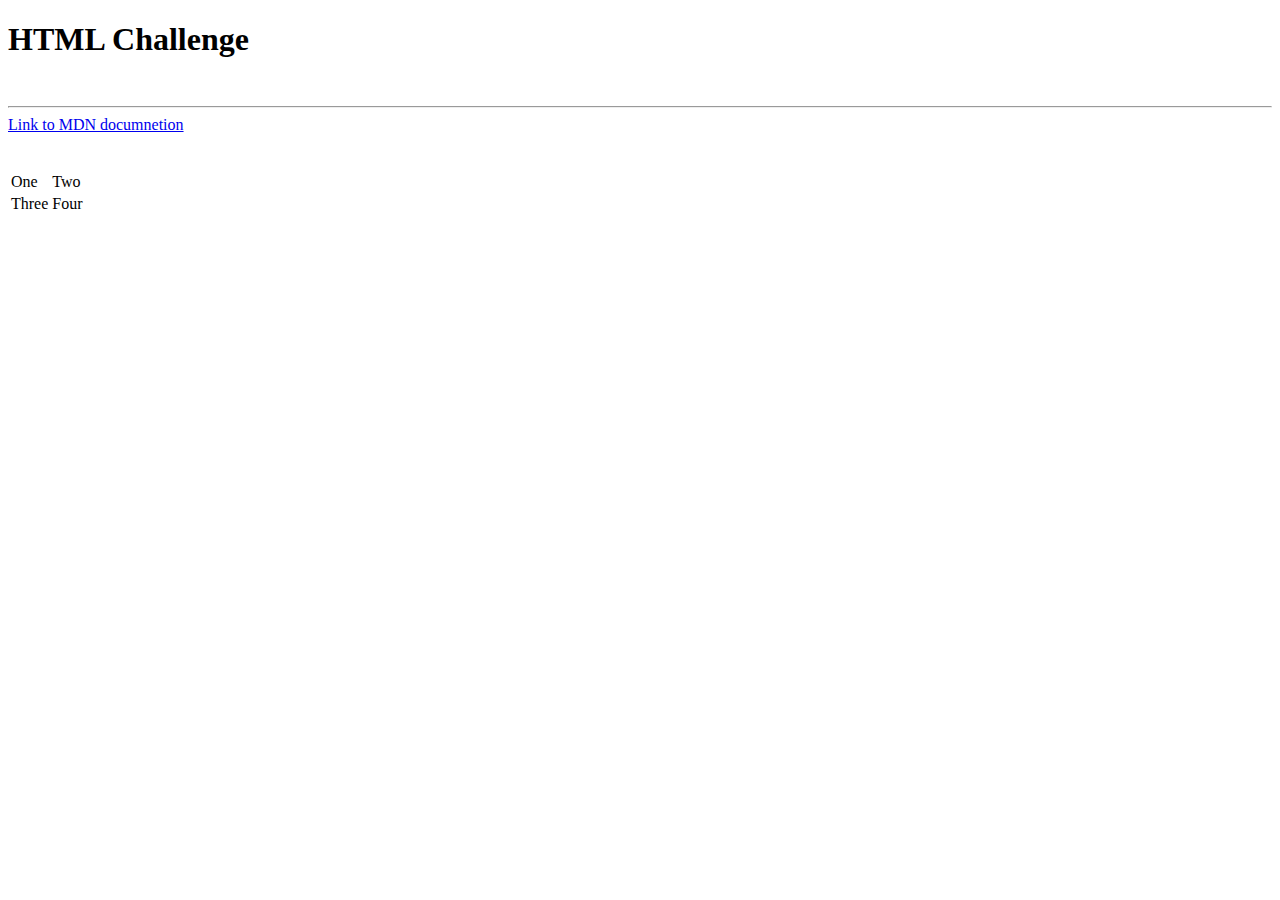
==== index.html @ ff986167 "done" ====
<!DOCTYPE html>
<html lang="en">
<head>
    <meta charset="UTF-8">
    <meta http-equiv="X-UA-Compatible" content="IE=edge">
    <meta name="viewport" content="width=device-width, initial-scale=1.0">
    <title>Document</title>
</head>
<body>
    <h1>HTML Challenge</h1><br>
    <hr>
    <a href="http://google.com">Link to MDN documnetion</a><br>
    <table>
        <tr>
            <td>One</td>
            <td>Two</td><br>
        </tr>
        <tr>
            <td>Three</td>
            <td>Four</td><br>
        </tr>
    </table>
</body>
</html>
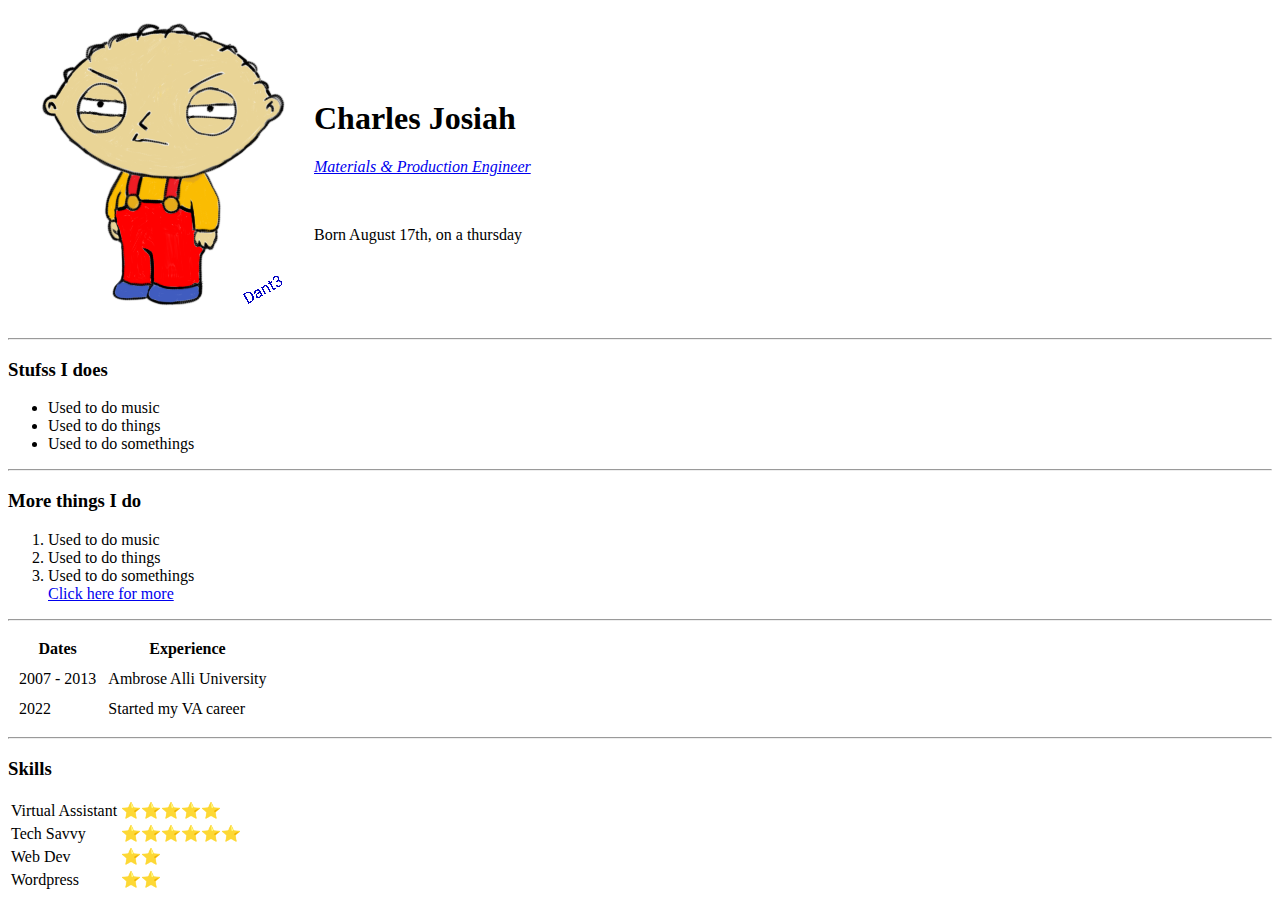
==== commit d318af7b: "Update index.html" ====
--- a/index.html
+++ b/index.html
@@ -1,24 +1,78 @@
 <!DOCTYPE html>
 <html lang="en">
-<head>
+ <head>
     <meta charset="UTF-8">
     <meta http-equiv="X-UA-Compatible" content="IE=edge">
     <meta name="viewport" content="width=device-width, initial-scale=1.0">
-    <title>Document</title>
-</head>
-<body>
-    <h1>HTML Challenge</h1><br>
+    <title>Dante</title>
+ </head>
+ <body>
+    <table>
+        <td><img src="sketch1659810175676.png" alt="a picture of charles josiah"></td>
+        <td>
+            <h1>Charles Josiah</h1>
+            <p><em><a href="https://twitter.com/danteikhalea"> Materials & Production Engineer</a></em></p>
+            <br>
+            <p>Born August 17th, on a thursday</p>
+        </td>
+    </table>
+    
     <hr>
-    <a href="http://google.com">Link to MDN documnetion</a><br>
-    <table>
-        <tr>
-            <td>One</td>
-            <td>Two</td><br>
-        </tr>
-        <tr>
-            <td>Three</td>
-            <td>Four</td><br>
-        </tr>
+    <h3>Stufss I does</h3>
+    <ul>
+        <li>Used to do music</li>
+        <li>Used to do things</li>
+        <li>Used to do somethings</li>
+    </ul>
+    <hr>
+    <h3>More things I do</h3>
+    <ol>
+        <li>Used to do music</li>
+        <li>Used to do things</li>
+        <li>Used to do somethings</li>
+        <a href="2nd.html">Click here for more</a>
+    </ol>
+    <hr>
+    <table cellspacing = "10">
+        <thead>
+            <th>Dates</th>
+            <th>Experience</th>
+        </thead>
+        <tbody>
+            <tr>
+            
+                <td>2007 - 2013</td>
+                <td>Ambrose Alli University</td>
+            </tr>
+            <tr>
+                <td>2022</td>
+                <td>Started my VA career</td>
+            </tr>
+        </tbody>
+        
+    </table>    
+    <hr>
+    <h3>Skills</h3>
+    <table cellspacing = "10">
+        <table>
+            <tr>
+                <td>Virtual Assistant</td>
+                <td>⭐⭐⭐⭐⭐</td>
+            </tr>
+            <tr>
+                <td>Tech Savvy</td>
+                <td>⭐⭐⭐⭐⭐⭐</td>
+            </tr>
+            <tr>
+                <td>Web Dev</td>
+                <td>⭐⭐</td>
+            </tr>
+            <tr>
+                <td>Wordpress</td>
+                <td>⭐⭐</td>
+            </tr>
+        </table>
     </table>
-</body>
-</html>+    
+ </body>
+</html>
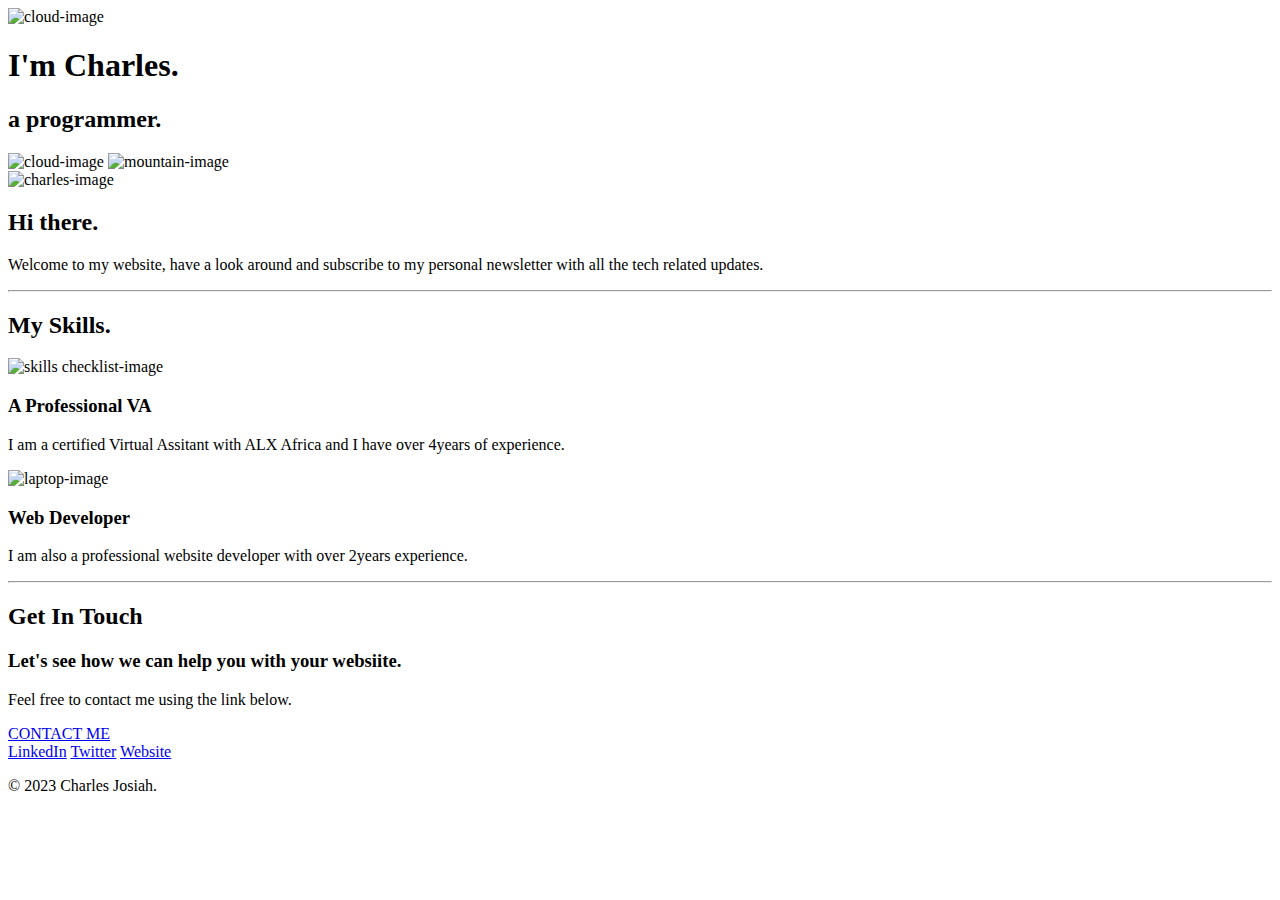
==== commit 5e7dab9b: "New files for my website" ====
--- a/index.html
+++ b/index.html
@@ -1,78 +1,63 @@
 <!DOCTYPE html>
 <html lang="en">
- <head>
+<head>
     <meta charset="UTF-8">
     <meta http-equiv="X-UA-Compatible" content="IE=edge">
     <meta name="viewport" content="width=device-width, initial-scale=1.0">
-    <title>Dante</title>
- </head>
- <body>
-    <table>
-        <td><img src="sketch1659810175676.png" alt="a picture of charles josiah"></td>
-        <td>
-            <h1>Charles Josiah</h1>
-            <p><em><a href="https://twitter.com/danteikhalea"> Materials & Production Engineer</a></em></p>
-            <br>
-            <p>Born August 17th, on a thursday</p>
-        </td>
-    </table>
+    <title>Charles Josiah</title>
+    <link rel="stylesheet" href="css/styles.css">
+    <link rel="shortcut icon" href="favicon.ico" type="image/x-icon">
+    <link rel="preconnect" href="https://fonts.googleapis.com">
+<link rel="preconnect" href="https://fonts.gstatic.com" crossorigin>
+<link href="https://fonts.googleapis.com/css2?family=Merriweather&family=Montserrat&family=Sacramento&display=swap" rel="stylesheet">
+</head>
+<body>
+    <div class="top-container">
+        <img class="top-cloud" src="images/cloud.png" alt="cloud-image">
+        <h1>I'm Charles.</h1>
+        <h2>a <span class="pro">pro</span>grammer.</h2>
+        <img class="bottom-cloud" src="images/cloud.png" alt="cloud-image">
+        <img class="mountain" src="images/mountain.png" alt="mountain-image">
+       
+    </div>
+    <div class="middle-container">
+        <div class="profile">
+          <img src="images/resized.png" alt="charles-image">
+          <h2>Hi there.</h2>
+          <p class="intro">Welcome to my website, have a look around and subscribe to my personal newsletter with all the tech related updates.</p>
+        </div>
+        <hr>
+        <div class="skills">
+          <h2>My Skills.</h2>
+          <div class="skill-row">
+            <img class="skill-checklist" src="https://cdn-icons-png.flaticon.com/512/4727/4727496.png" alt="skills checklist-image">
+            <h3>A Professional VA</h3>
+            <p>I am a certified Virtual Assitant with ALX Africa and I have over 4years of experience.</p>
+          </div>
+          <div class="skill-row">
+            <img class="skill-laptop" src="https://emojipedia-us.s3.dualstack.us-west-1.amazonaws.com/thumbs/160/samsung/349/laptop_1f4bb.png" alt="laptop-image">
+            <h3>Web Developer</h3>
+            <p>I am also a professional website developer with over 2years experience.</p>
+          </div>
+        </div>
+        <hr>
+        <div class="contact-me">
+          <h2>Get In Touch</h2>
+          <h3>Let's see how we can help you with your websiite.</h3>
+          <p class="contact">Feel free to contact me using the link below.</p>
+          <a class="btn" href="charlesikhalea4real@gmail.com">CONTACT ME</a>
+
+        </div>
+      </div>
+      
+      
+      <div class="bottom-container">
+        <a class="footer-link" href="https://www.linkedin.com/">LinkedIn</a>
+        <a class="footer-link" href="https://twitter.com/">Twitter</a>
+        <a class="footer-link" href="https://www.appbrewery.co/">Website</a>
+        <p class="copyright">© 2023 Charles Josiah.</p>
+      </div>
+      
     
-    <hr>
-    <h3>Stufss I does</h3>
-    <ul>
-        <li>Used to do music</li>
-        <li>Used to do things</li>
-        <li>Used to do somethings</li>
-    </ul>
-    <hr>
-    <h3>More things I do</h3>
-    <ol>
-        <li>Used to do music</li>
-        <li>Used to do things</li>
-        <li>Used to do somethings</li>
-        <a href="2nd.html">Click here for more</a>
-    </ol>
-    <hr>
-    <table cellspacing = "10">
-        <thead>
-            <th>Dates</th>
-            <th>Experience</th>
-        </thead>
-        <tbody>
-            <tr>
-            
-                <td>2007 - 2013</td>
-                <td>Ambrose Alli University</td>
-            </tr>
-            <tr>
-                <td>2022</td>
-                <td>Started my VA career</td>
-            </tr>
-        </tbody>
-        
-    </table>    
-    <hr>
-    <h3>Skills</h3>
-    <table cellspacing = "10">
-        <table>
-            <tr>
-                <td>Virtual Assistant</td>
-                <td>⭐⭐⭐⭐⭐</td>
-            </tr>
-            <tr>
-                <td>Tech Savvy</td>
-                <td>⭐⭐⭐⭐⭐⭐</td>
-            </tr>
-            <tr>
-                <td>Web Dev</td>
-                <td>⭐⭐</td>
-            </tr>
-            <tr>
-                <td>Wordpress</td>
-                <td>⭐⭐</td>
-            </tr>
-        </table>
-    </table>
-    
- </body>
-</html>
+</body>
+</html>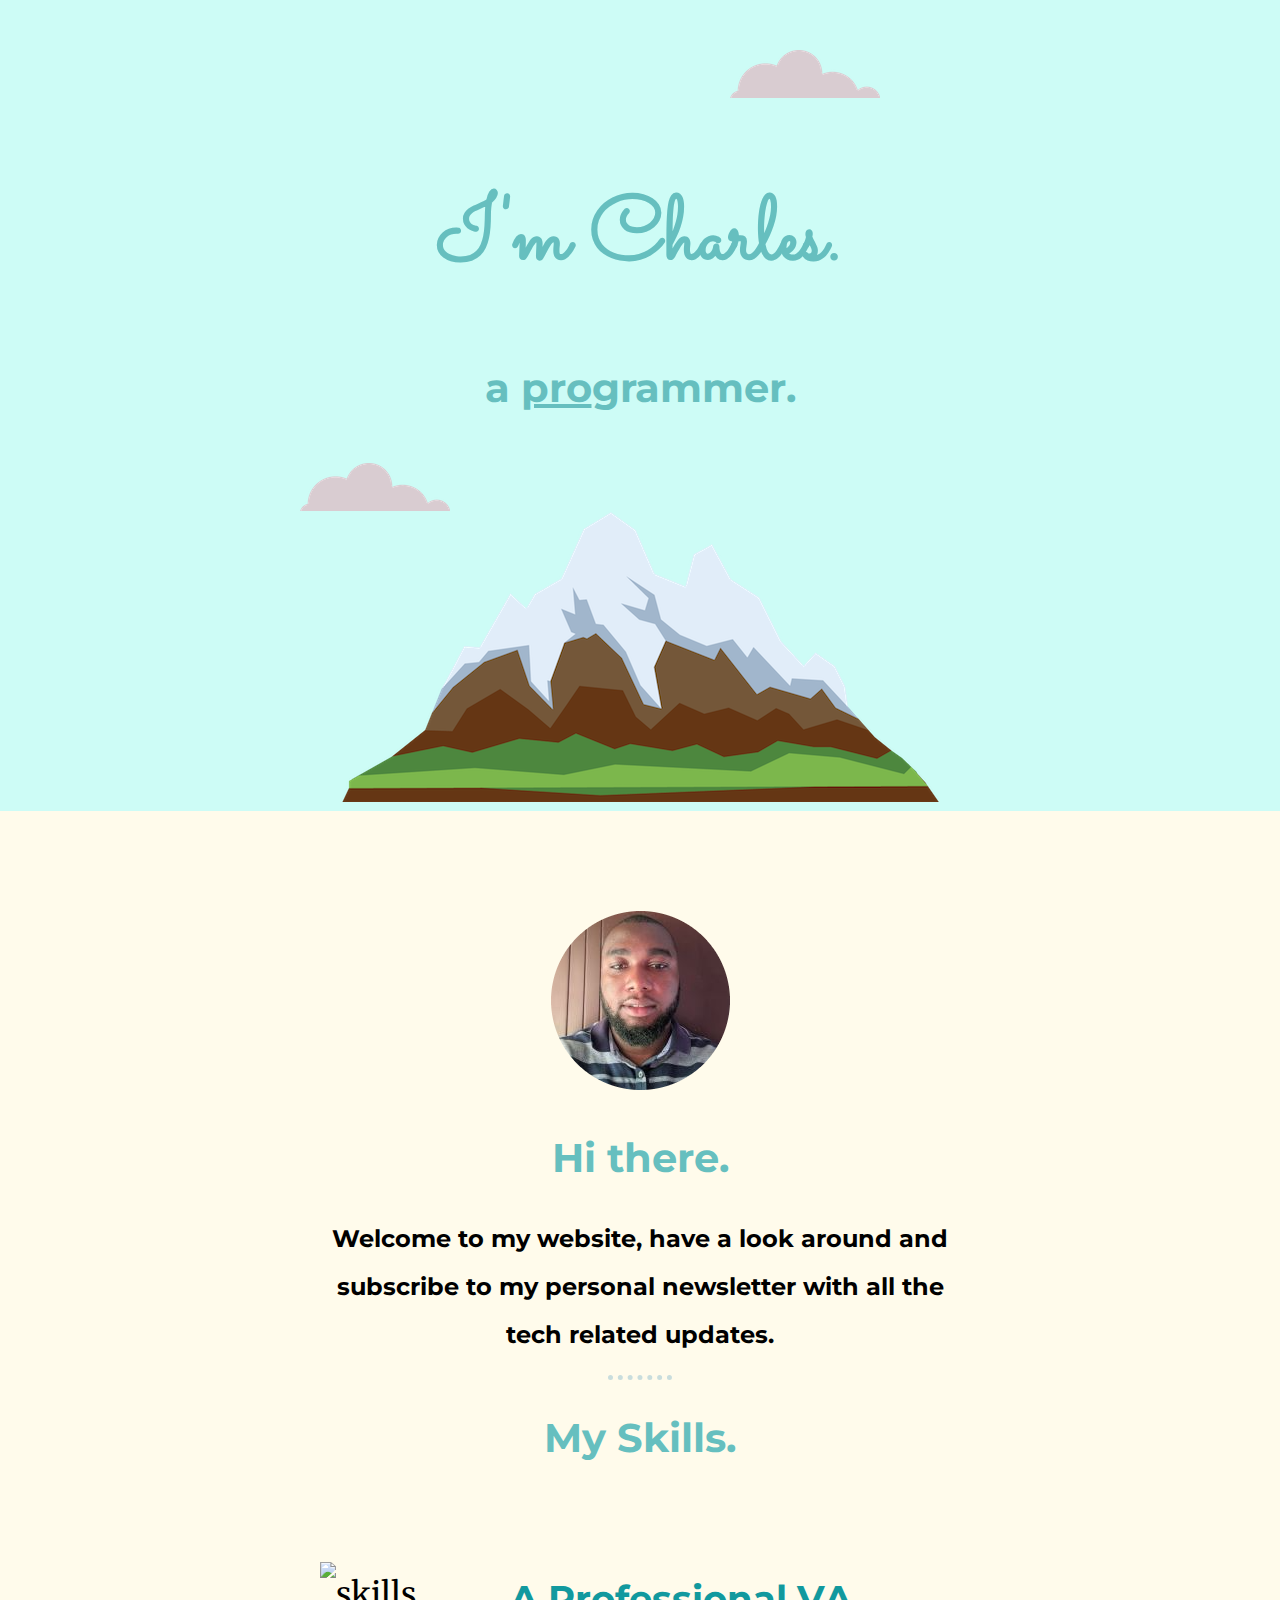
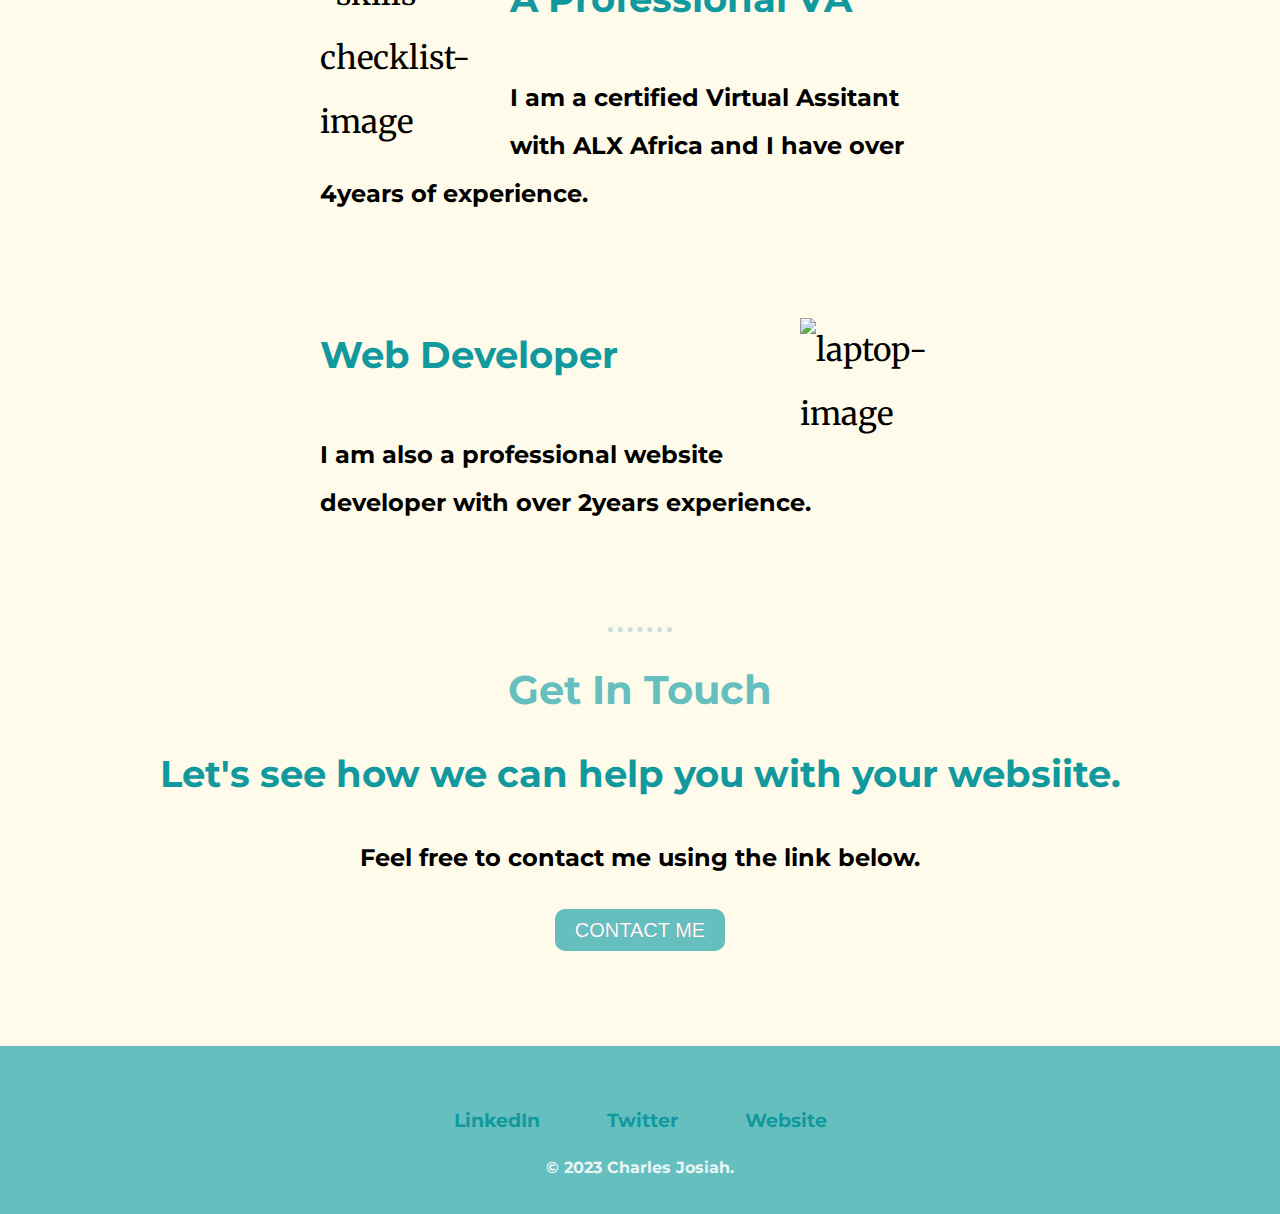
==== commit 9b54d189: "Update index.html" ====
--- a/index.html
+++ b/index.html
@@ -5,7 +5,7 @@
     <meta http-equiv="X-UA-Compatible" content="IE=edge">
     <meta name="viewport" content="width=device-width, initial-scale=1.0">
     <title>Charles Josiah</title>
-    <link rel="stylesheet" href="css/styles.css">
+    <link rel="stylesheet" href="styles.css">
     <link rel="shortcut icon" href="favicon.ico" type="image/x-icon">
     <link rel="preconnect" href="https://fonts.googleapis.com">
 <link rel="preconnect" href="https://fonts.gstatic.com" crossorigin>
@@ -13,16 +13,16 @@
 </head>
 <body>
     <div class="top-container">
-        <img class="top-cloud" src="images/cloud.png" alt="cloud-image">
+        <img class="top-cloud" src="cloud.png" alt="cloud-image">
         <h1>I'm Charles.</h1>
         <h2>a <span class="pro">pro</span>grammer.</h2>
-        <img class="bottom-cloud" src="images/cloud.png" alt="cloud-image">
-        <img class="mountain" src="images/mountain.png" alt="mountain-image">
+        <img class="bottom-cloud" src="cloud.png" alt="cloud-image">
+        <img class="mountain" src="mountain.png" alt="mountain-image">
        
     </div>
     <div class="middle-container">
         <div class="profile">
-          <img src="images/resized.png" alt="charles-image">
+          <img src="resized.png" alt="charles-image">
           <h2>Hi there.</h2>
           <p class="intro">Welcome to my website, have a look around and subscribe to my personal newsletter with all the tech related updates.</p>
         </div>
@@ -60,4 +60,4 @@
       
     
 </body>
-</html>+</html>
--- a/styles.css
+++ b/styles.css
@@ -0,0 +1,133 @@
+body{
+    background-color: #FFFBEB;
+    margin: 0;
+    text-align: center;
+    font-family: 'Merriweather', serif;
+    font-size: 200%;
+}
+h1{
+    margin: 50px auto 0 auto;
+    font-family: 'Sacramento', cursive;
+    font-size: 5.625rem;
+    color: #66BFBF;
+    line-height: 2;
+}
+h2{
+    font-family: 'Montserrat', sans-serif;
+    font-size: 2.5rem;
+    color: #66BFBF;
+    font-weight: bold;
+}
+h3{
+    font-family: 'Montserrat', sans-serif;
+    color: #11999E;
+}
+p{
+    font-size: 1.5rem;
+    font-family: 'Montserrat', sans-serif;
+    font-weight: bold;
+    line-height: 2;
+    
+}
+.pro{
+    font-family: 'Montserrat', sans-serif;
+    text-decoration: underline;
+    
+}
+.mountain{
+    position: relative;
+    margin: auto;
+
+}
+.top-container{
+    background-color: #CDFCF6;
+    position: relative;
+    padding-top: 100px ;
+    
+}
+.middle-container{
+    padding-top: 100px;
+}
+.bottom-container{
+    background-color: #66BFBF;
+    padding-top: 50px;
+    margin-top: 100px;
+    
+}
+.bottom-cloud{
+    position: absolute;
+    left: 300px;
+    bottom: 300px;
+    }
+.top-cloud{
+    position: absolute;
+    right: 400px;
+    top: 50px;
+}
+a{
+    color: #11999E;
+}
+.skill-row{
+    margin:100px auto 100px auto;
+    width: 50%;
+    text-align: left;
+    line-height: 2;
+}
+.skill-checklist{
+    width: 25%;
+    float: left;
+    margin-right: 30px;
+}
+.skill-laptop{
+    width: 25%;
+    float: right;
+    margin-left: 30px;
+}
+hr{
+    border-style: none;
+    border-top-style: dotted ;
+    border-color: #c9dddd;
+    border-width: 5px;
+    width: 5%;
+}
+.footer-link{
+    margin: 30px 30px 30px 30px;
+    font-family: 'Montserrat', sans-serif;
+    color: #11999E;
+    font-size: 60%;
+    font-weight: bold;
+    text-decoration: none;
+}
+.footer-link:hover{
+    color:#CDFCF6
+
+}
+.copyright{
+    color: #EAF6F6;
+    padding-bottom: 30px;
+    font-size: 50%;
+    margin-bottom: 0px;
+}
+
+.btn{
+    -webkit-border-radius: 10;
+    -moz-border-radius: 10;
+    border-radius: 10px;
+    text-shadow: 0px 0px 0px #666666;
+    font-family: 'Montserrat', sans-serif;font-family: Arial;
+    color: WHITE;
+    font-size: 20px;
+    background: #66BFBF;
+    padding: 10px 20px 10px 20px;
+    text-decoration: none;
+    margin-top: 0px;
+  }
+  
+  .btn:hover{
+    background: #3cb0fd;
+    text-decoration: none;
+  }
+  .intro{
+    width: 50%;
+    margin: auto;
+  }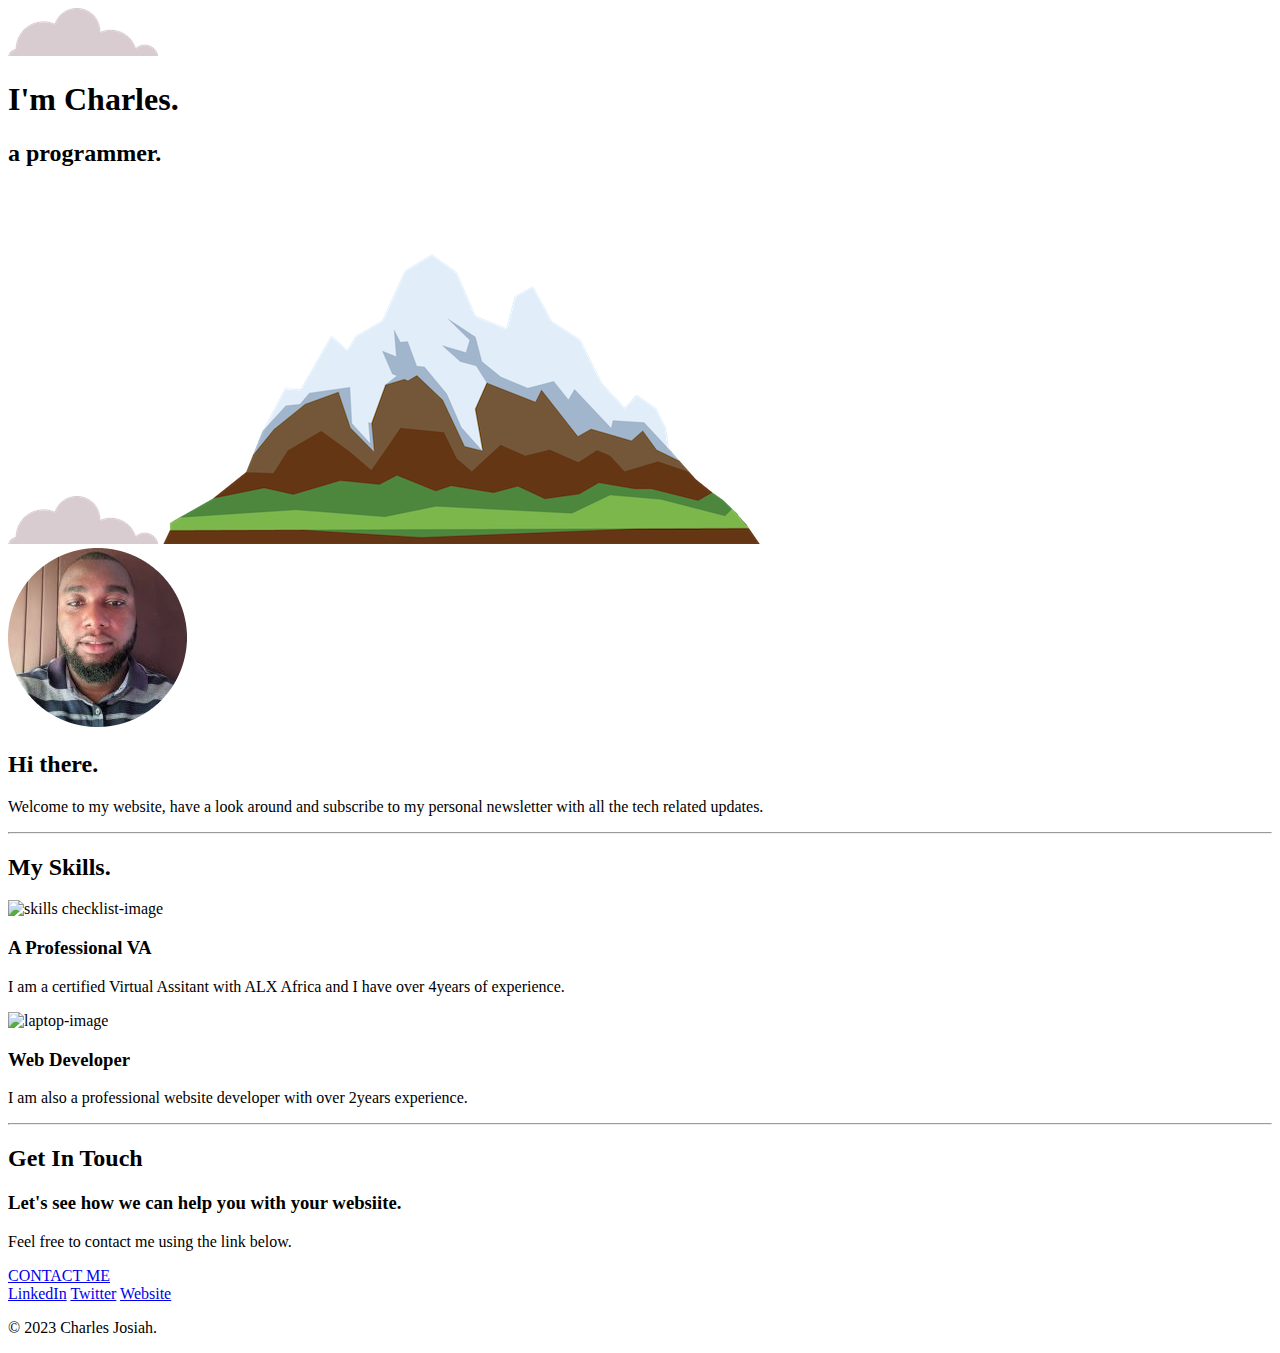
==== commit 4e322c3d: "new stuffs" ====
--- a/index.html
+++ b/index.html
@@ -5,7 +5,7 @@
     <meta http-equiv="X-UA-Compatible" content="IE=edge">
     <meta name="viewport" content="width=device-width, initial-scale=1.0">
     <title>Charles Josiah</title>
-    <link rel="stylesheet" href="styles.css">
+    <link rel="stylesheet" href="css/styles.css">
     <link rel="shortcut icon" href="favicon.ico" type="image/x-icon">
     <link rel="preconnect" href="https://fonts.googleapis.com">
 <link rel="preconnect" href="https://fonts.gstatic.com" crossorigin>
@@ -13,16 +13,16 @@
 </head>
 <body>
     <div class="top-container">
-        <img class="top-cloud" src="cloud.png" alt="cloud-image">
+        <img class="top-cloud" src="images/cloud.png" alt="cloud-image">
         <h1>I'm Charles.</h1>
         <h2>a <span class="pro">pro</span>grammer.</h2>
-        <img class="bottom-cloud" src="cloud.png" alt="cloud-image">
-        <img class="mountain" src="mountain.png" alt="mountain-image">
+        <img class="bottom-cloud" src="images/cloud.png" alt="cloud-image">
+        <img class="mountain" src="images/mountain.png" alt="mountain-image">
        
     </div>
     <div class="middle-container">
         <div class="profile">
-          <img src="resized.png" alt="charles-image">
+          <img src="images/resized.png" alt="charles-image">
           <h2>Hi there.</h2>
           <p class="intro">Welcome to my website, have a look around and subscribe to my personal newsletter with all the tech related updates.</p>
         </div>
@@ -60,4 +60,4 @@
       
     
 </body>
-</html>
+</html>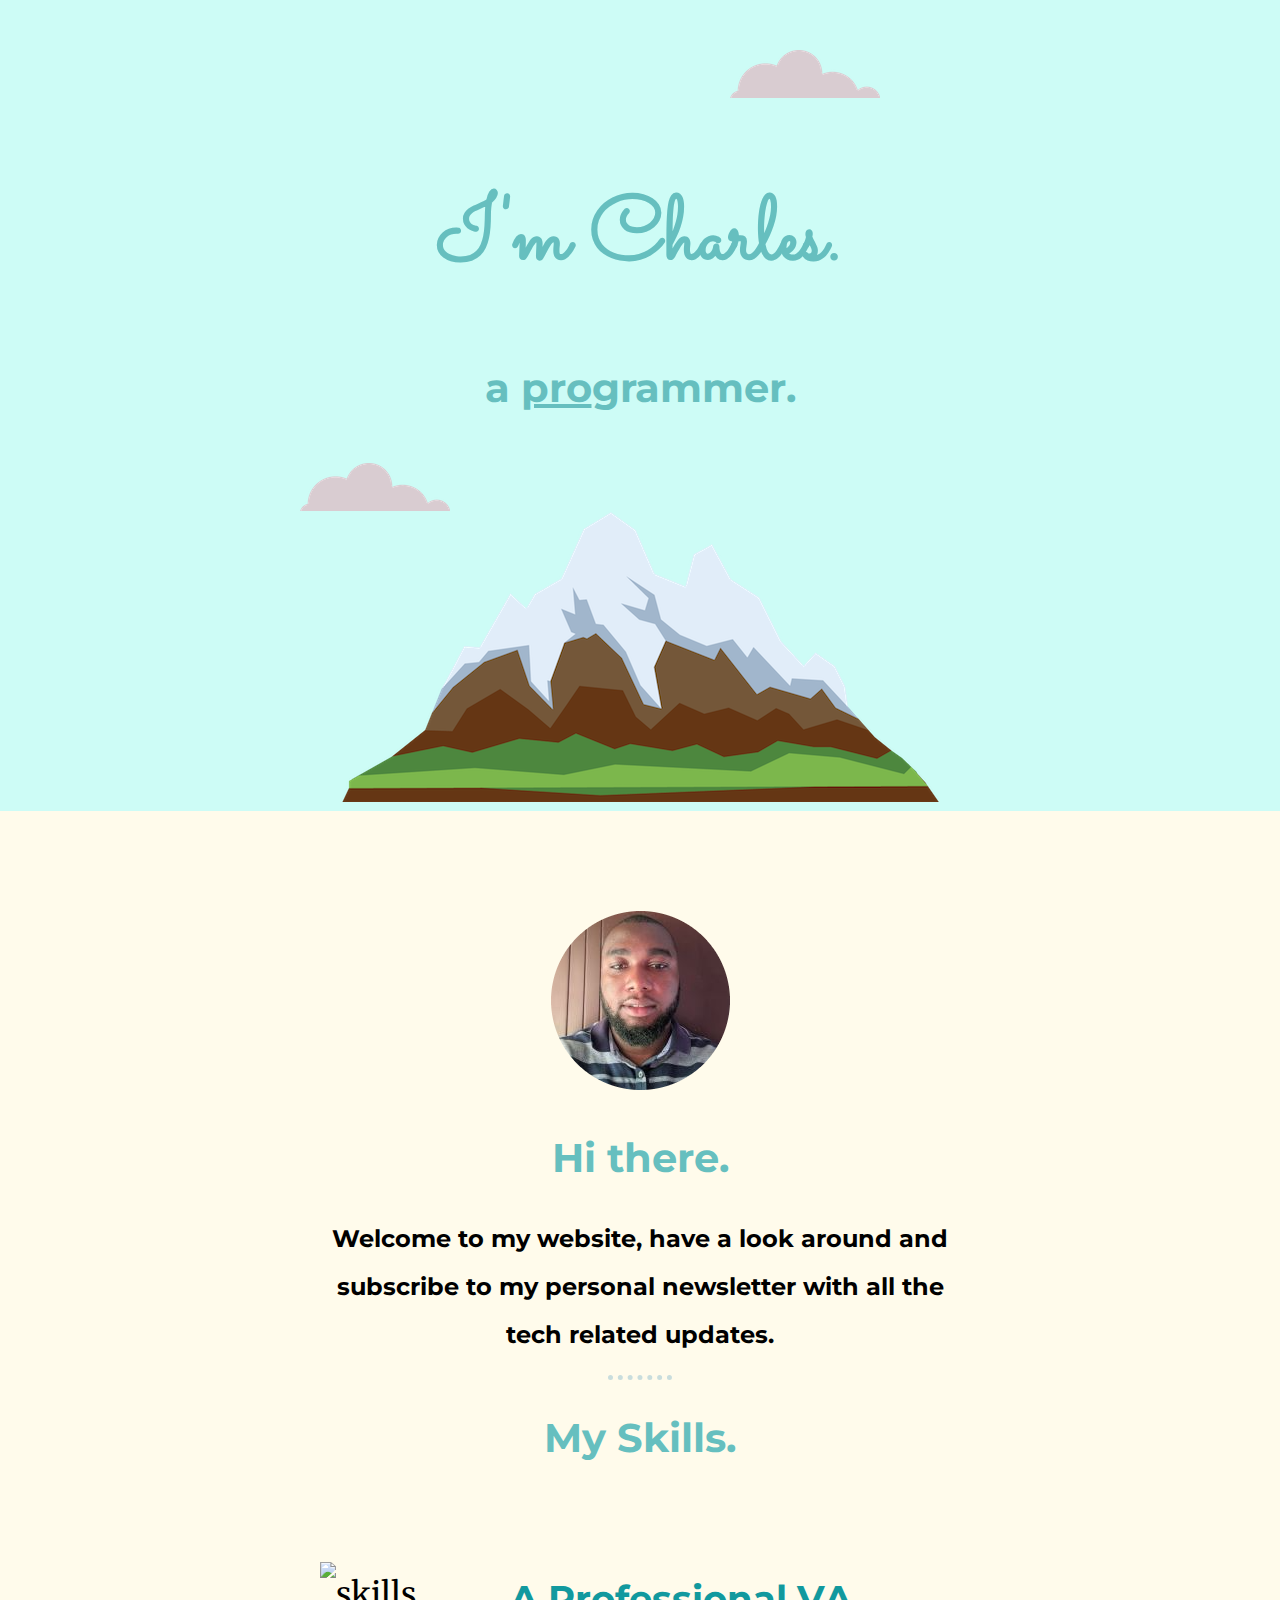
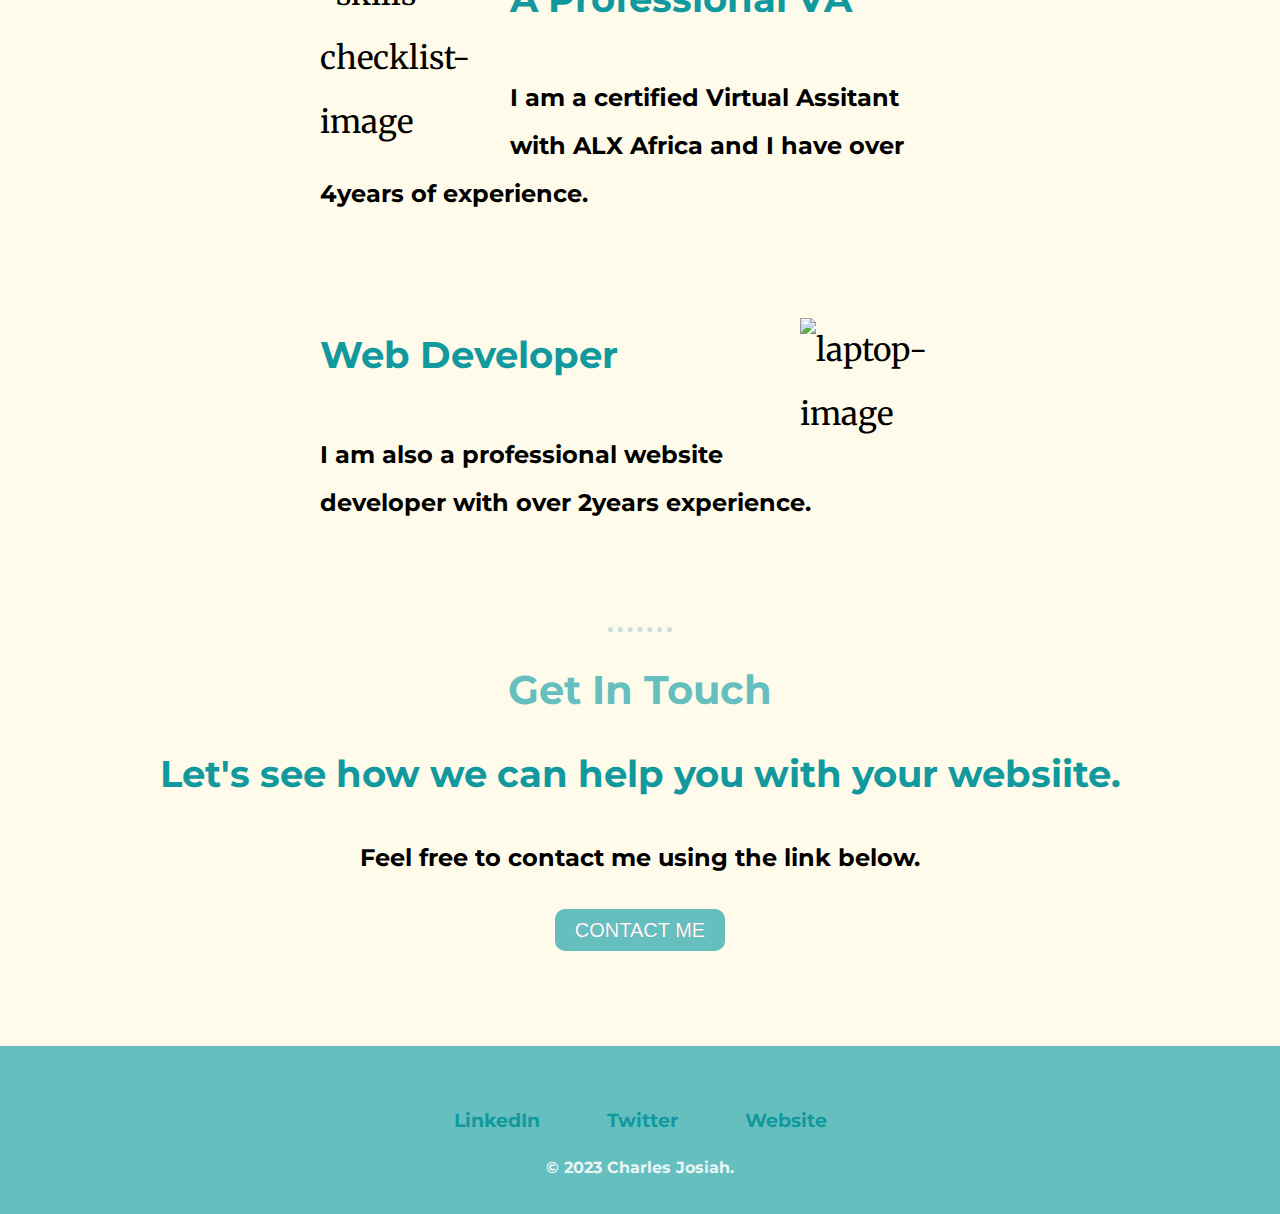
==== commit 36fdb1b5: "Update index.html" ====
--- a/index.html
+++ b/index.html
@@ -5,7 +5,7 @@
     <meta http-equiv="X-UA-Compatible" content="IE=edge">
     <meta name="viewport" content="width=device-width, initial-scale=1.0">
     <title>Charles Josiah</title>
-    <link rel="stylesheet" href="css/styles.css">
+    <link rel="stylesheet" href="CSS/styles.css">
     <link rel="shortcut icon" href="favicon.ico" type="image/x-icon">
     <link rel="preconnect" href="https://fonts.googleapis.com">
 <link rel="preconnect" href="https://fonts.gstatic.com" crossorigin>
@@ -60,4 +60,4 @@
       
     
 </body>
-</html>+</html>
--- a/CSS/styles.css
+++ b/CSS/styles.css
@@ -0,0 +1,133 @@
+body{
+    background-color: #FFFBEB;
+    margin: 0;
+    text-align: center;
+    font-family: 'Merriweather', serif;
+    font-size: 200%;
+}
+h1{
+    margin: 50px auto 0 auto;
+    font-family: 'Sacramento', cursive;
+    font-size: 5.625rem;
+    color: #66BFBF;
+    line-height: 2;
+}
+h2{
+    font-family: 'Montserrat', sans-serif;
+    font-size: 2.5rem;
+    color: #66BFBF;
+    font-weight: bold;
+}
+h3{
+    font-family: 'Montserrat', sans-serif;
+    color: #11999E;
+}
+p{
+    font-size: 1.5rem;
+    font-family: 'Montserrat', sans-serif;
+    font-weight: bold;
+    line-height: 2;
+    
+}
+.pro{
+    font-family: 'Montserrat', sans-serif;
+    text-decoration: underline;
+    
+}
+.mountain{
+    position: relative;
+    margin: auto;
+
+}
+.top-container{
+    background-color: #CDFCF6;
+    position: relative;
+    padding-top: 100px ;
+    
+}
+.middle-container{
+    padding-top: 100px;
+}
+.bottom-container{
+    background-color: #66BFBF;
+    padding-top: 50px;
+    margin-top: 100px;
+    
+}
+.bottom-cloud{
+    position: absolute;
+    left: 300px;
+    bottom: 300px;
+    }
+.top-cloud{
+    position: absolute;
+    right: 400px;
+    top: 50px;
+}
+a{
+    color: #11999E;
+}
+.skill-row{
+    margin:100px auto 100px auto;
+    width: 50%;
+    text-align: left;
+    line-height: 2;
+}
+.skill-checklist{
+    width: 25%;
+    float: left;
+    margin-right: 30px;
+}
+.skill-laptop{
+    width: 25%;
+    float: right;
+    margin-left: 30px;
+}
+hr{
+    border-style: none;
+    border-top-style: dotted ;
+    border-color: #c9dddd;
+    border-width: 5px;
+    width: 5%;
+}
+.footer-link{
+    margin: 30px 30px 30px 30px;
+    font-family: 'Montserrat', sans-serif;
+    color: #11999E;
+    font-size: 60%;
+    font-weight: bold;
+    text-decoration: none;
+}
+.footer-link:hover{
+    color:#CDFCF6
+
+}
+.copyright{
+    color: #EAF6F6;
+    padding-bottom: 30px;
+    font-size: 50%;
+    margin-bottom: 0px;
+}
+
+.btn{
+    -webkit-border-radius: 10;
+    -moz-border-radius: 10;
+    border-radius: 10px;
+    text-shadow: 0px 0px 0px #666666;
+    font-family: 'Montserrat', sans-serif;font-family: Arial;
+    color: WHITE;
+    font-size: 20px;
+    background: #66BFBF;
+    padding: 10px 20px 10px 20px;
+    text-decoration: none;
+    margin-top: 0px;
+  }
+  
+  .btn:hover{
+    background: #3cb0fd;
+    text-decoration: none;
+  }
+  .intro{
+    width: 50%;
+    margin: auto;
+  }